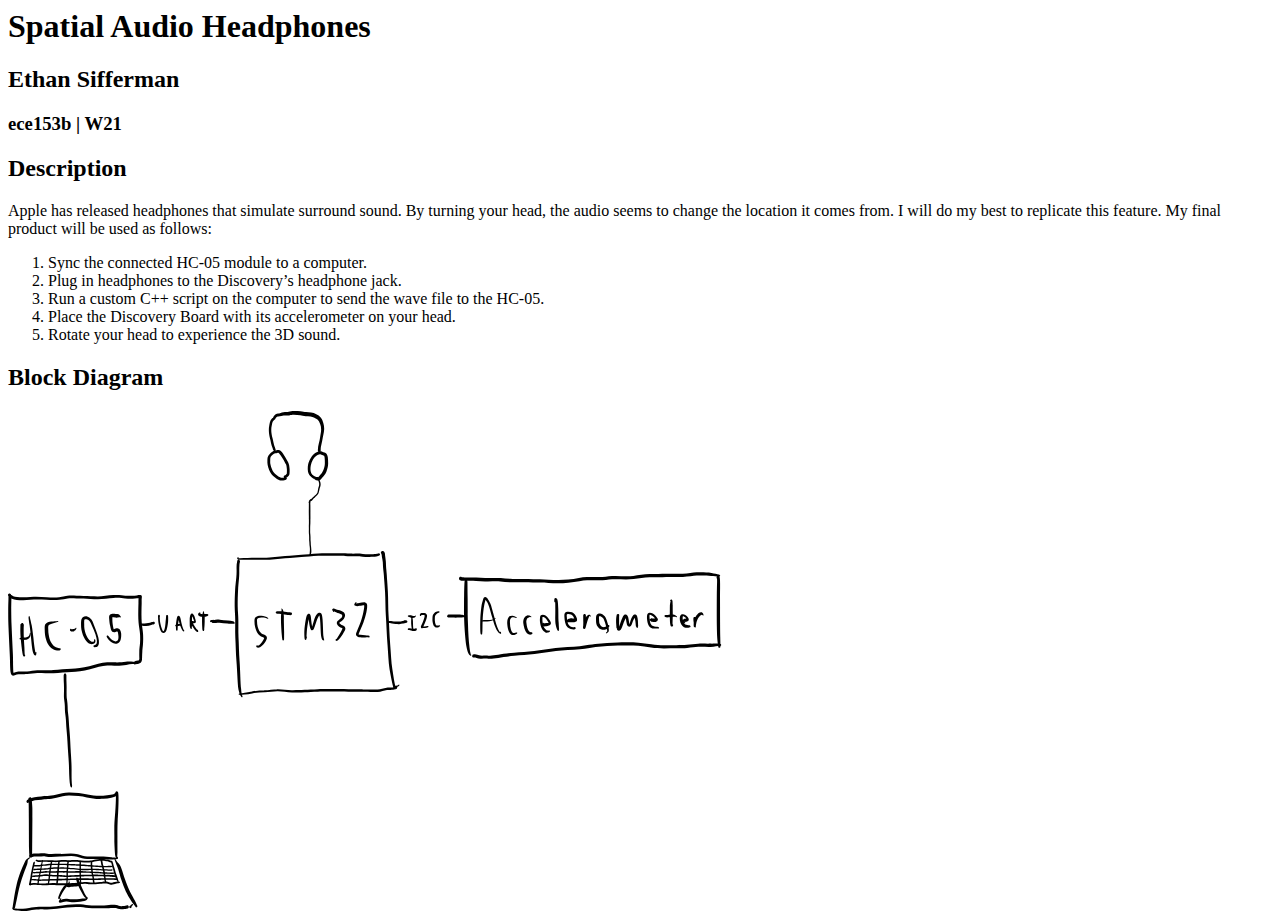
==== index.html @ d4012cd6 "initial commit" ====
<html lang="en">
<head>
    <meta charset="UTF-8">
    <meta http-equiv="X-UA-Compatible" content="IE=edge">
    <meta name="viewport" content="width=device-width, initial-scale=1.0">
    <title>Ethan Sifferman</title>
</head>
<body>
    <h1>Spatial Audio Headphones</h1>
    <h2>Ethan Sifferman</h2>
    <h3>ece153b | W21</h3>

    <h2>Description</h2>
    <p>
        Apple has released headphones that simulate surround sound. By turning your head, the audio seems to change the location it comes from. I will do my best to replicate this feature. My final product will be used as follows:
    </p>
    <ol>
        <li>Sync the connected HC-05 module to a
            computer.
        </li>
        <li>
            Plug in headphones to the Discovery’s
            headphone jack.
        </li>
        <li>
            Run a custom C++ script on the computer to
            send the wave file to the HC-05.
        </li>
        <li>
            Place the Discovery Board with its
            accelerometer on your head.
        </li>
        <li>
            Rotate your head to experience the 3D sound.
        </li>
    </ol>
    <h2>
        Block Diagram
    </h2>
    <img src="Block Diagram.svg" alt="Block Diagram">
</body>
</html>
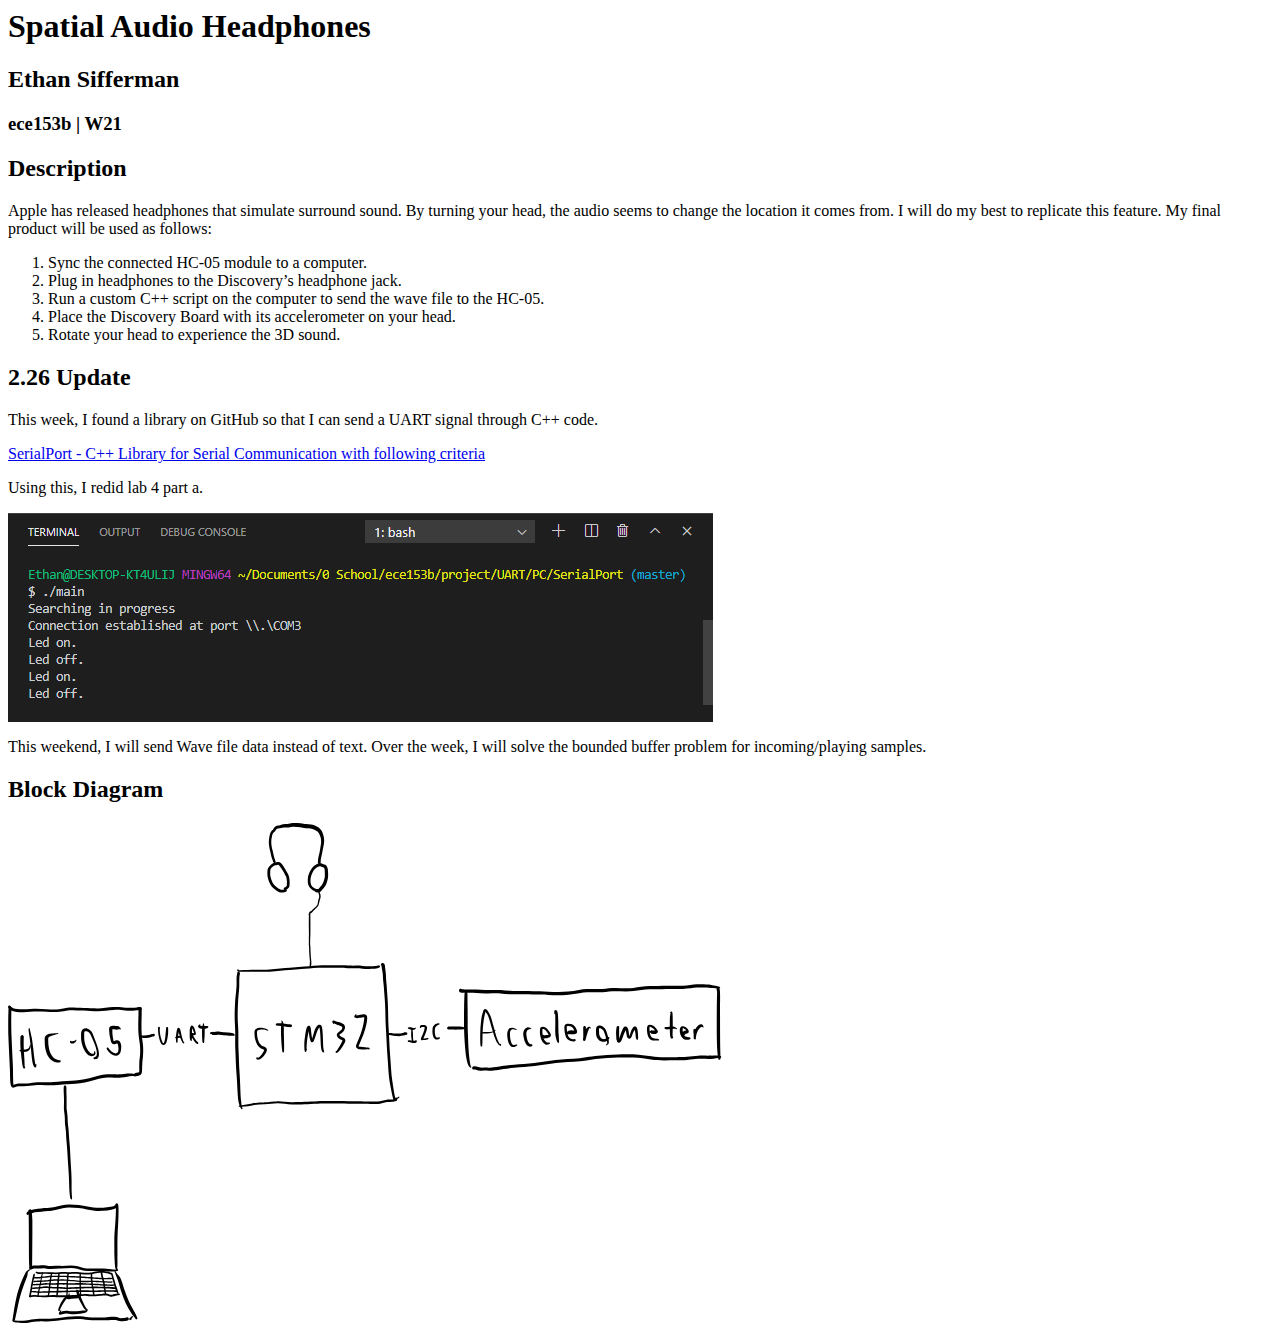
==== commit 65383d05: "2.26 update" ====
--- a/index.html
+++ b/index.html
@@ -3,7 +3,7 @@
     <meta charset="UTF-8">
     <meta http-equiv="X-UA-Compatible" content="IE=edge">
     <meta name="viewport" content="width=device-width, initial-scale=1.0">
-    <title>Ethan Sifferman</title>
+    <title>Spatial Audio Headphones</title>
 </head>
 <body>
     <h1>Spatial Audio Headphones</h1>
@@ -15,28 +15,39 @@
         Apple has released headphones that simulate surround sound. By turning your head, the audio seems to change the location it comes from. I will do my best to replicate this feature. My final product will be used as follows:
     </p>
     <ol>
-        <li>Sync the connected HC-05 module to a
-            computer.
+        <li>Sync the connected HC-05 module to a computer.
         </li>
         <li>
-            Plug in headphones to the Discovery’s
-            headphone jack.
+            Plug in headphones to the Discovery’s headphone jack.
         </li>
         <li>
-            Run a custom C++ script on the computer to
-            send the wave file to the HC-05.
+            Run a custom C++ script on the computer to send the wave file to the HC-05.
         </li>
         <li>
-            Place the Discovery Board with its
-            accelerometer on your head.
+            Place the Discovery Board with its accelerometer on your head.
         </li>
         <li>
             Rotate your head to experience the 3D sound.
         </li>
     </ol>
+
+    <h2>2.26 Update</h2>
+    <p>
+        This week, I found a library on GitHub so that I can send a UART signal through C++ code.
+    </p>
+    <a href="https://github.com/manashmandal/SerialPort" target="_blank" rel="noopener noreferrer">SerialPort - C++ Library for Serial Communication with following criteria</a>
+    <p>
+        Using this, I redid lab 4 part a.
+    </p>
+    <img src="UART.png" alt="UART">
+    <p>
+        This weekend, I will send Wave file data instead of text. Over the week, I will solve the bounded buffer problem for incoming/playing samples.
+    </p>
+
     <h2>
         Block Diagram
     </h2>
     <img src="Block Diagram.svg" alt="Block Diagram">
+
 </body>
-</html>+</html>
